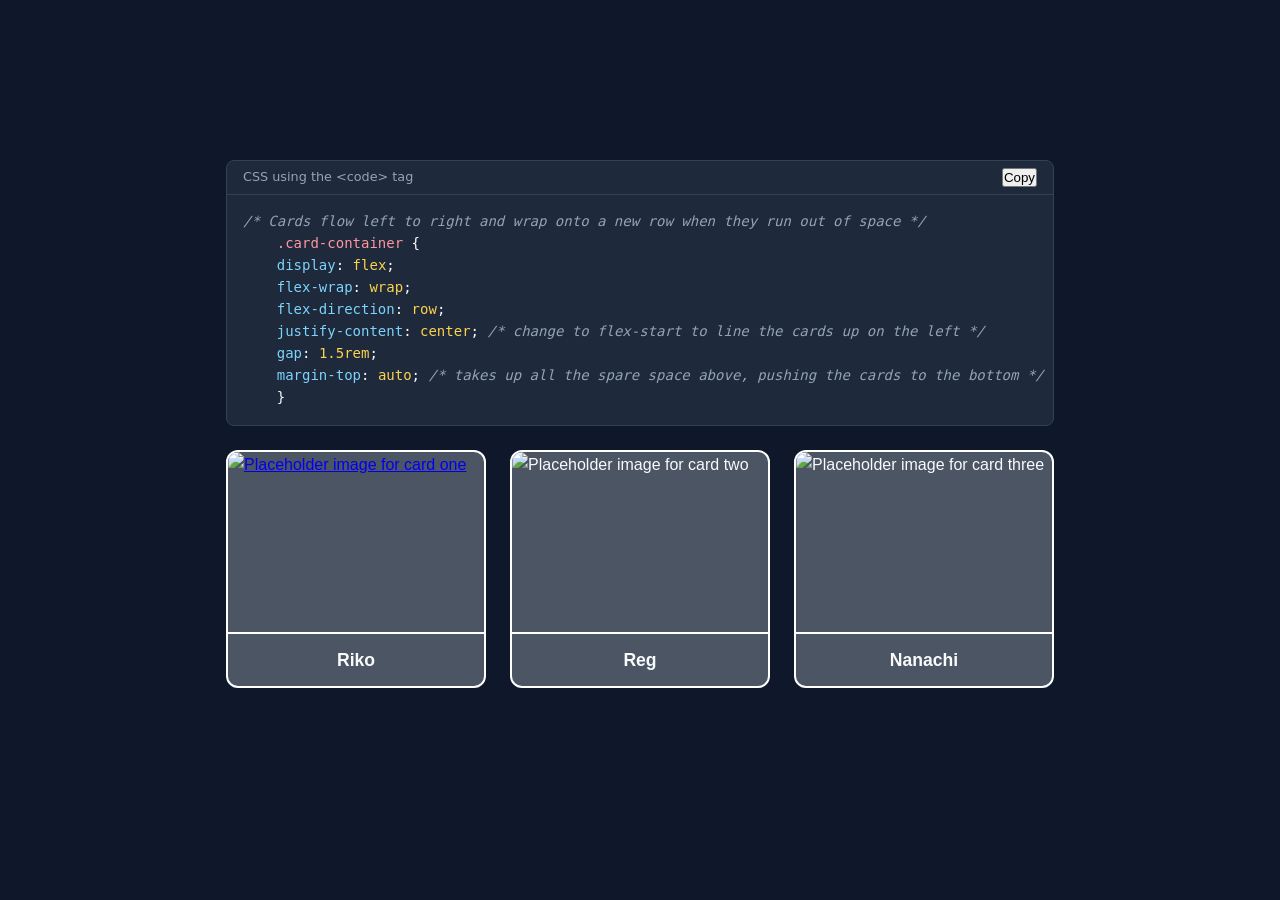
==== abyss.html @ 2b046f88 "Added all pages for the project and new CSS files for each." ====
<!DOCTYPE html>
<html lang="en">
<head>
  <meta charset="UTF-8">
  <meta name="viewport" content="width=device-width, initial-scale=1.0">
  <title>Abyss</title>
  <link rel="stylesheet" href="css/cards.css">
</head>
<body>
  <section class="code-example" aria-label="CSS example">
    <div class="code-header">
      <span>CSS using the &lt;code&gt; tag</span>
      <button class="copy-button" type="button">Copy</button>
    </div>
    <!-- Lines inside <pre> keep their exact spacing, so they are not indented to match the HTML -->
    <pre><code><span class="token-comment">/* Cards flow left to right and wrap onto a new row when they run out of space */</span>
    <span class="token-selector">.card-container</span> {
    <span class="token-property">display</span>: <span class="token-value">flex</span>;
    <span class="token-property">flex-wrap</span>: <span class="token-value">wrap</span>;
    <span class="token-property">flex-direction</span>: <span class="token-value">row</span>;
    <span class="token-property">justify-content</span>: <span class="token-value">center</span>; <span class="token-comment">/* change to flex-start to line the cards up on the left */</span>
    <span class="token-property">gap</span>: <span class="token-value">1.5rem</span>;
    <span class="token-property">margin-top</span>: <span class="token-value">auto</span>; <span class="token-comment">/* takes up all the spare space above, pushing the cards to the bottom */</span>
    }</code></pre>
  </section>

  <main class="card-container">
    <article class="card">
      <a href="https://madeinabyss.fandom.com/wiki/Riko" target="_blank">
        <img class="card-image" src="https://placehold.co/400x300?text=Card+One" alt="Placeholder image for card one">
      </a>
      <h2 class="card-title">Riko</h2>
    </article>

    <article class="card">
      <img class="card-image" src="https://placehold.co/400x300?text=Card+Two" alt="Placeholder image for card two">
      <h2 class="card-title">Reg</h2>
    </article>

    <article class="card">
      <img class="card-image" src="https://placehold.co/400x300?text=Card+Three" alt="Placeholder image for card three">
      <h2 class="card-title">Nanachi</h2>
    </article>
  </main>
</body>
</html>
---- css/cards.css ----
:root {
  --page-bg: #0f172a;
  --card-bg: #4b5563;
  --card-border: #ffffff;
  --text: #f8fafc;
  --code-bg: #1e293b;
  --code-border: #334155;
  --code-muted: #94a3b8;
}

* {
  box-sizing: border-box;
  margin: 0;
  padding: 0;
}

body {
  font-family: Georgia, -apple-system, "Georgia", Roboto, Helvetica, Arial, sans-serif;
  background: var(--page-bg);
  color: var(--text);
  line-height: 1.6;
  padding: 2rem 1rem;
  min-height: 80dvh; /* page is always at least as tall as the screen */
  display: flex;
  flex-direction: column;
}

/* Cards flow left to right and wrap onto a new row when they run out of space */
.card-container {
  display: flex;
  flex-wrap: wrap;
  flex-direction: row;
  justify-content: center; /* change to flex-start to line the cards up on the left */
  gap: 1.5rem;
  margin-top: auto; /* takes up all the spare space above, pushing the cards to the bottom */
}

.card {
  flex: 0 1 260px; /* each card is 260px wide, shrinking on small screens */
  background: var(--card-bg);
  border: 2px solid var(--card-border);
  border-radius: 12px;
  overflow: hidden; /* keeps contents inside the rounded corners */
}

.card-image {
  display: block;
  width: 100%; /* spans border to border; the card's overflow: hidden rounds the top corners */
  height: 180px;
  object-fit: cover;
}

.card-title {
  border-top: 2px solid var(--card-border);
  padding: 0.75rem 1rem;
  text-align: center;
  font-size: 1.1rem;
  font-weight: 600;
}

/* Code snippet box, styled after MDN's code examples */
.code-example {
  width: 100%;
  max-width: calc(3 * 260px + 2 * 1.5rem); /* same width as a full row of cards */
  margin-top: auto; /* pushes the box and the cards below it to the bottom */
  margin-left: auto;
  margin-right: auto;
  background: var(--code-bg);
  border: 1px solid var(--code-border);
  border-radius: 8px;
  overflow: hidden; /* keeps the header inside the rounded corners */
}

/* The box now does the pushing, so the cards just sit below it */
.code-example + .card-container {
  margin-top: 1.5rem;
}

/* Top strip with the language label and the copy button */
.code-header {
  display: flex;
  justify-content: space-between;
  align-items: center;
  padding: 0.4rem 1rem;
  border-bottom: 1px solid var(--code-border);
  font-family: system-ui, -apple-system, "Segoe UI", Roboto, sans-serif;
  font-size: 0.8rem;
  color: var(--code-muted);
}

.code-example pre {
  margin: 0;
  padding: 1rem;
  overflow-x: auto; /* long lines scroll sideways instead of wrapping */
  font-family: Menlo, Consolas, "Liberation Mono", monospace;
  font-size: 0.875rem;
  line-height: 1.5;
}

/* Syntax highlighting colours */
.token-comment  { color: var(--code-muted); font-style: italic; }
.token-selector { color: #ff97a0; }
.token-property { color: #7dd3fc; }
.token-value    { color: #fcd34d; }
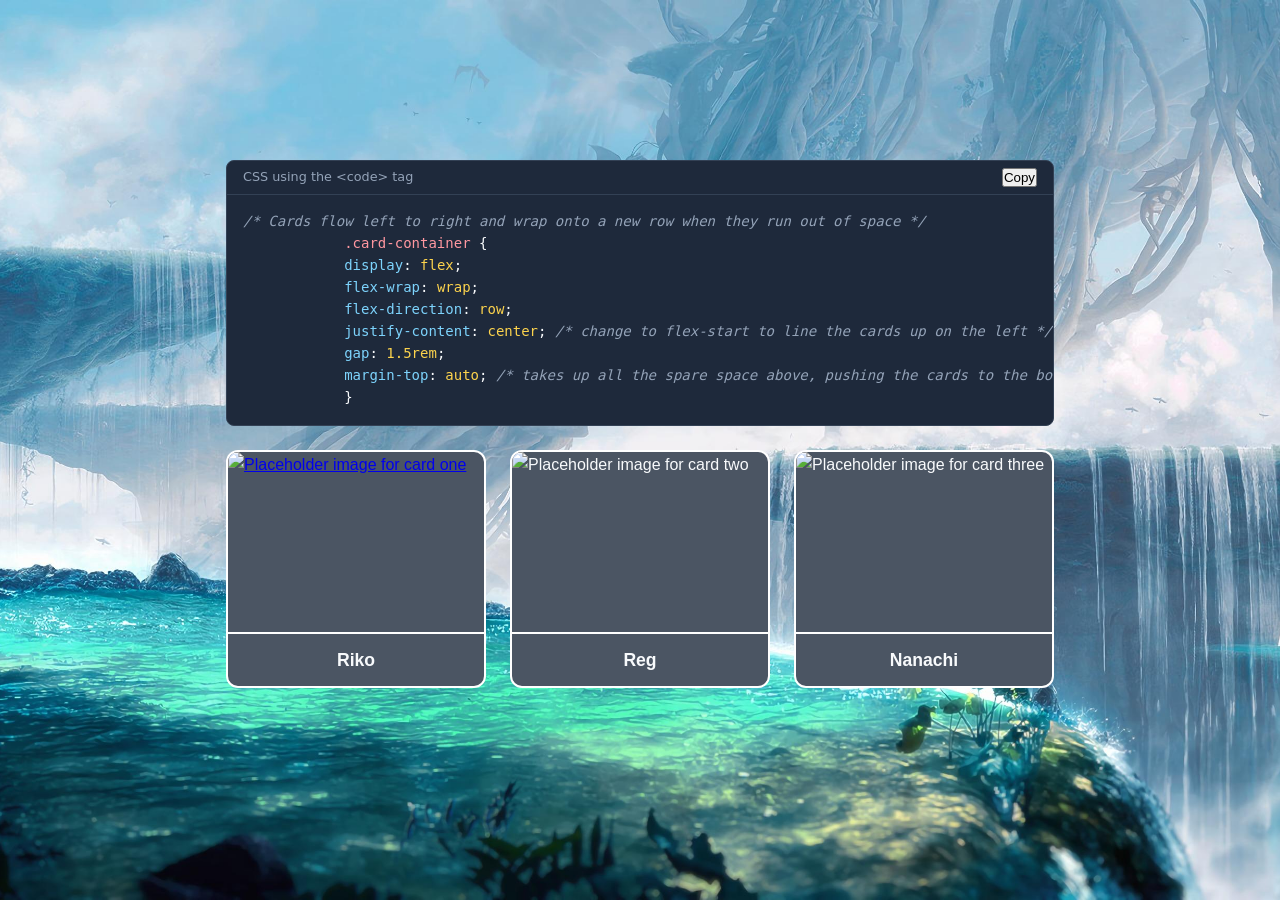
==== commit be223fb6: "Added wallpaper CSS" ====
--- a/abyss.html
+++ b/abyss.html
@@ -7,22 +7,32 @@
   <link rel="stylesheet" href="css/cards.css">
 </head>
 <body>
-  <section class="code-example" aria-label="CSS example">
-    <div class="code-header">
-      <span>CSS using the &lt;code&gt; tag</span>
-      <button class="copy-button" type="button">Copy</button>
-    </div>
-    <!-- Lines inside <pre> keep their exact spacing, so they are not indented to match the HTML -->
-    <pre><code><span class="token-comment">/* Cards flow left to right and wrap onto a new row when they run out of space */</span>
-    <span class="token-selector">.card-container</span> {
-    <span class="token-property">display</span>: <span class="token-value">flex</span>;
-    <span class="token-property">flex-wrap</span>: <span class="token-value">wrap</span>;
-    <span class="token-property">flex-direction</span>: <span class="token-value">row</span>;
-    <span class="token-property">justify-content</span>: <span class="token-value">center</span>; <span class="token-comment">/* change to flex-start to line the cards up on the left */</span>
-    <span class="token-property">gap</span>: <span class="token-value">1.5rem</span>;
-    <span class="token-property">margin-top</span>: <span class="token-value">auto</span>; <span class="token-comment">/* takes up all the spare space above, pushing the cards to the bottom */</span>
-    }</code></pre>
-  </section>
+    <style>
+        body {
+            background-image: url('images/wallpaperAbyss.jpeg');
+            background-repeat: no-repeat;
+            background-position: center center;
+            background-size: cover;
+            background-attachment: fixed;
+            background-color: #333333;
+        }
+    </style>
+    <section class="code-example" aria-label="CSS example">
+        <div class="code-header">
+            <span>CSS using the &lt;code&gt; tag</span>
+            <button class="copy-button" type="button">Copy</button>
+            </div>
+            <!-- Lines inside <pre> keep their exact spacing, so they are not indented to match the HTML -->
+            <pre><code><span class="token-comment">/* Cards flow left to right and wrap onto a new row when they run out of space */</span>
+            <span class="token-selector">.card-container</span> {
+            <span class="token-property">display</span>: <span class="token-value">flex</span>;
+            <span class="token-property">flex-wrap</span>: <span class="token-value">wrap</span>;
+            <span class="token-property">flex-direction</span>: <span class="token-value">row</span>;
+            <span class="token-property">justify-content</span>: <span class="token-value">center</span>; <span class="token-comment">/* change to flex-start to line the cards up on the left */</span>
+            <span class="token-property">gap</span>: <span class="token-value">1.5rem</span>;
+            <span class="token-property">margin-top</span>: <span class="token-value">auto</span>; <span class="token-comment">/* takes up all the spare space above, pushing the cards to the bottom */</span>
+            }</code></pre>
+    </section>
 
   <main class="card-container">
     <article class="card">
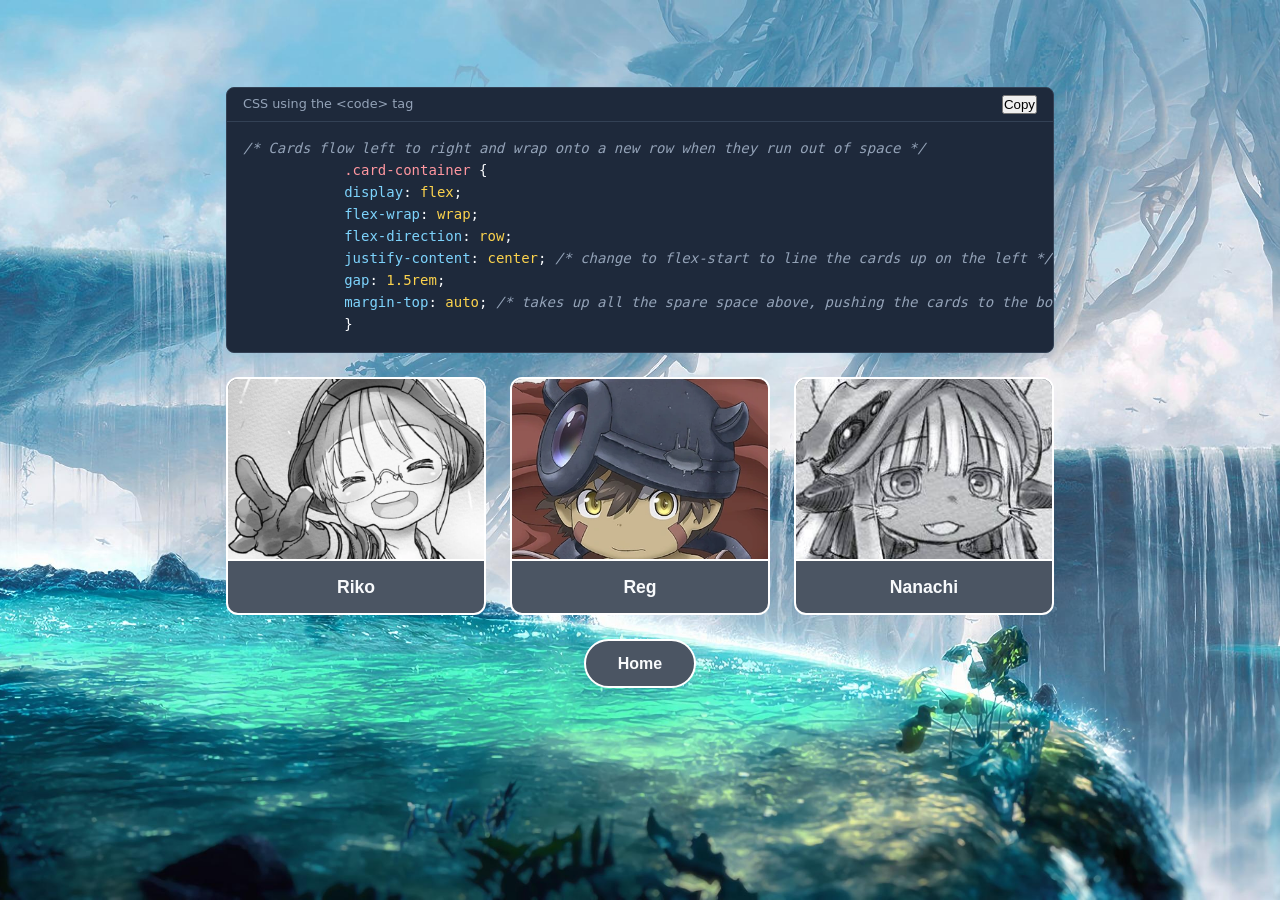
==== commit 8a93a515: "Added home page and change the nav bar." ====
--- a/abyss.html
+++ b/abyss.html
@@ -9,11 +9,22 @@
 <body>
     <style>
         body {
+            /* 1. Specify the path to your image file or an external URL */
             background-image: url('images/wallpaperAbyss.jpeg');
+
+            /* 2. Prevent the image from repeating like a tile grid */
             background-repeat: no-repeat;
+
+            /* 3. Center the image horizontally and vertically */
             background-position: center center;
+
+            /* 4. Scale the image to perfectly cover the entire screen */
             background-size: cover;
+
+            /* 5. Keep the background fixed in place while scrolling */
             background-attachment: fixed;
+
+            /* 6. Optional: Set a fallback color in case the image fails to load */
             background-color: #333333;
         }
     </style>
@@ -37,20 +48,28 @@
   <main class="card-container">
     <article class="card">
       <a href="https://madeinabyss.fandom.com/wiki/Riko" target="_blank">
-        <img class="card-image" src="https://placehold.co/400x300?text=Card+One" alt="Placeholder image for card one">
+        <img class="card-image" src="images/Abyss Characters/Riko_Manga_pfp_square.webp" alt="Placeholder image for card one">
       </a>
       <h2 class="card-title">Riko</h2>
     </article>
 
     <article class="card">
-      <img class="card-image" src="https://placehold.co/400x300?text=Card+Two" alt="Placeholder image for card two">
+      <a href="https://madeinabyss.fandom.com/wiki/Reg" target="_blank">
+        <img class="card-image" src="images/Abyss Characters/Anime_Reg_Square.webp" alt="Placeholder image for card two">
+      </a>
       <h2 class="card-title">Reg</h2>
     </article>
 
     <article class="card">
-      <img class="card-image" src="https://placehold.co/400x300?text=Card+Three" alt="Placeholder image for card three">
+      <a href="https://madeinabyss.fandom.com/wiki/Nanachi" target="_blank">
+        <img class="card-image" src="images/Abyss Characters/nanachi-square.jpg" alt="Placeholder image for card three">
+      </a>
       <h2 class="card-title">Nanachi</h2>
     </article>
   </main>
+
+  <nav class="home-nav">
+    <a class="home-button" href="index.html">Home</a>
+  </nav>
 </body>
 </html>
--- a/css/cards.css
+++ b/css/cards.css
@@ -58,6 +58,29 @@
   font-weight: 600;
 }
 
+/* Home button centred below the row of cards */
+.home-nav {
+  display: flex;
+  justify-content: center;
+  margin-top: 1.5rem;
+}
+
+.home-button {
+  display: inline-block;
+  padding: 0.6rem 2rem;
+  background: var(--card-bg);
+  border: 2px solid var(--card-border);
+  border-radius: 999px; /* pill shape */
+  color: var(--text);
+  font-weight: 600;
+  text-decoration: none;
+  transition: background 0.2s;
+}
+
+.home-button:hover {
+  background: var(--code-border);
+}
+
 /* Code snippet box, styled after MDN's code examples */
 .code-example {
   width: 100%;
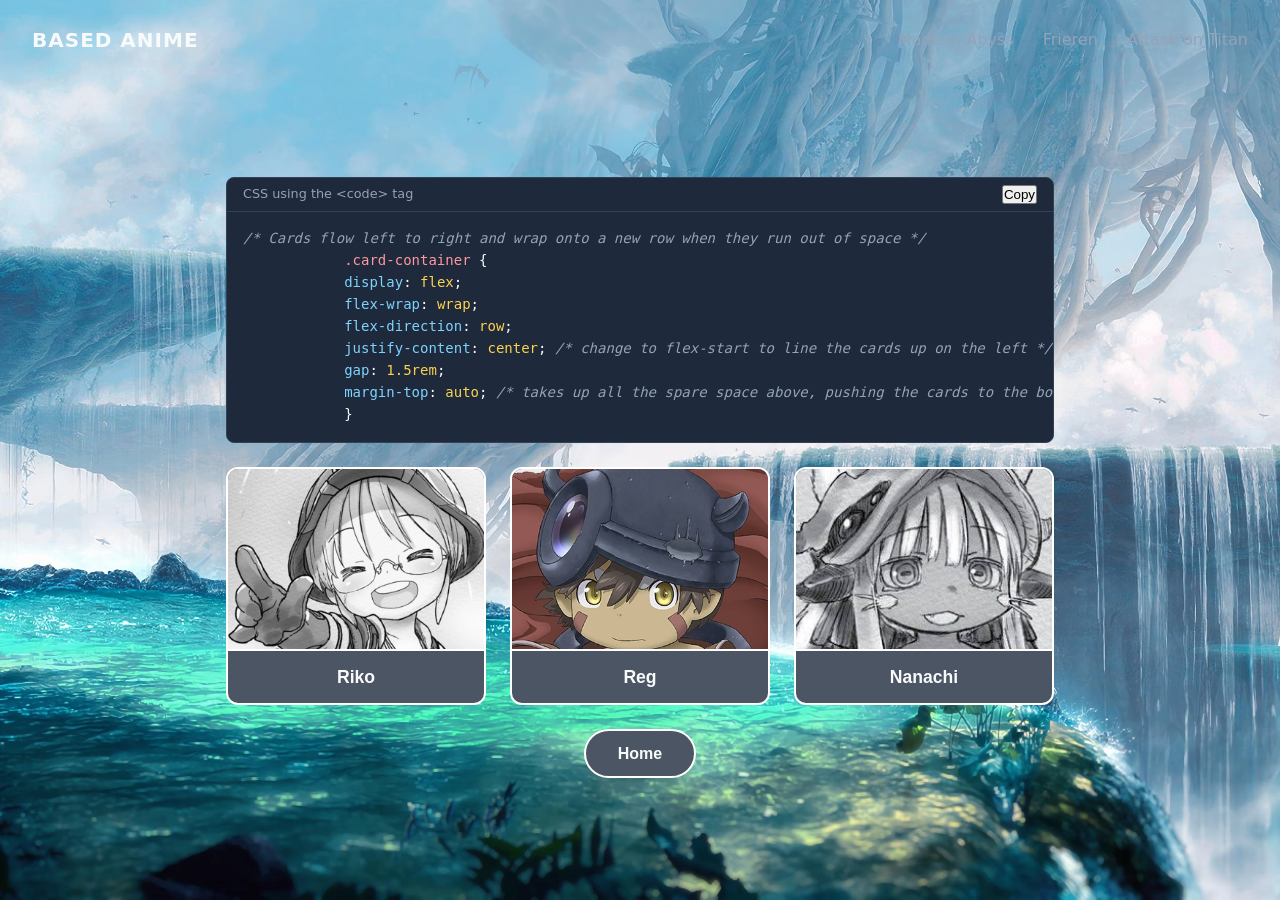
==== commit 6bda42d5: "Moved down the cards section in abyss.html. Added images to all the cards. Added wallpapers to all t" ====
--- a/abyss.html
+++ b/abyss.html
@@ -26,8 +26,20 @@
 
             /* 6. Optional: Set a fallback color in case the image fails to load */
             background-color: #333333;
+
+            /* 7. Make the page taller so the code box and cards sit lower down */
+            min-height: 90dvh;
         }
     </style>
+
+  <header>
+    <div class="logo">BASED ANIME</div>
+    <nav>
+      <a href="abyss.html">Made in Abyss</a>
+      <a href="frieren.html">Frieren</a>
+      <a href="titan.html">Attack on Titan</a>
+    </nav>
+  </header>
     <section class="code-example" aria-label="CSS example">
         <div class="code-header">
             <span>CSS using the &lt;code&gt; tag</span>
--- a/css/cards.css
+++ b/css/cards.css
@@ -99,6 +99,22 @@
   margin-top: 1.5rem;
 }
 
+/* Collapsible summary box, placed like the code box above the cards */
+.summary-box {
+  width: 100%;
+  max-width: calc(3 * 260px + 2 * 1.5rem); /* same width as a full row of cards */
+  margin: auto auto 0; /* pushed to the bottom and centred */
+  padding: 1rem;
+  background: var(--code-bg);
+  border: 1px solid var(--code-border);
+  border-radius: 8px;
+  font-family: Menlo, Consolas, "Liberation Mono", monospace;
+}
+
+.summary-box + .card-container {
+  margin-top: 1.5rem;
+}
+
 /* Top strip with the language label and the copy button */
 .code-header {
   display: flex;
@@ -114,7 +130,7 @@
 .code-example pre {
   margin: 0;
   padding: 1rem;
-  overflow-x: auto; /* long lines scroll sideways instead of wrapping */
+  overflow-x: auto; 
   font-family: Menlo, Consolas, "Liberation Mono", monospace;
   font-size: 0.875rem;
   line-height: 1.5;
@@ -125,3 +141,43 @@
 .token-selector { color: #ff97a0; }
 .token-property { color: #7dd3fc; }
 .token-value    { color: #fcd34d; }
+
+header {
+  display: flex;
+  justify-content: space-between;
+  align-items: center;
+  padding: 1.5rem 2rem;
+  position: absolute;
+  top: 0;
+  left: 0;
+  right: 0;
+  z-index: 1; 
+  font-family: system-ui, -apple-system, "Segoe UI", Roboto, Helvetica, Arial, sans-serif;
+}
+
+.logo {
+  font-weight: 700;
+  font-size: 1.25rem;
+  letter-spacing: 0.05em;
+}
+
+header nav a {
+  color: var(--code-muted);
+  text-decoration: none;
+  margin-left: 1.5rem;
+}
+
+header nav a:hover {
+  color: var(--text);
+}
+
+@media (max-width: 600px) {
+  header {
+    flex-direction: column;
+    gap: 0.75rem;
+  }
+
+  header nav a {
+    margin: 0 0.75rem;
+  }
+}
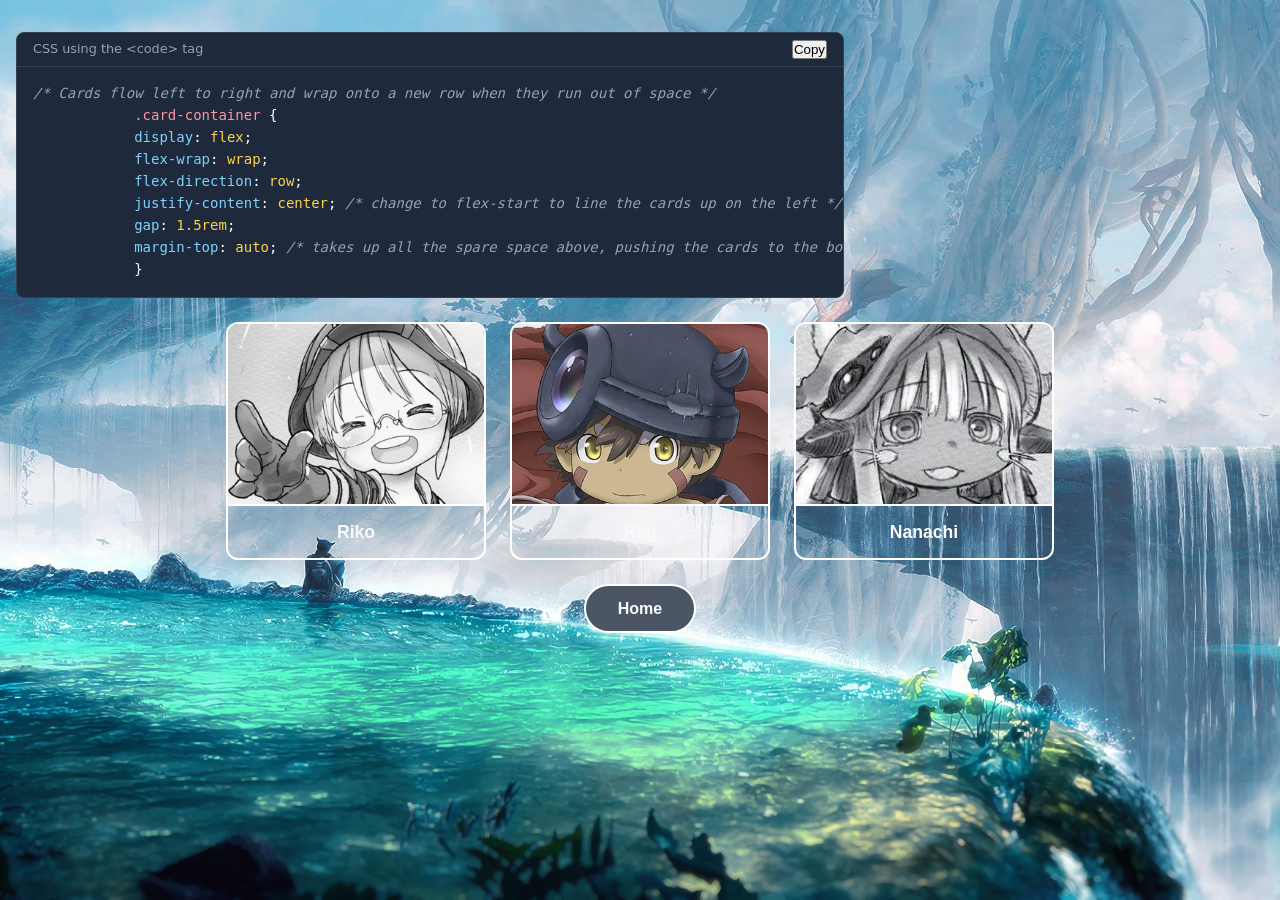
==== commit 8d51e02b: "Added content attribute" ====
--- a/abyss.html
+++ b/abyss.html
@@ -9,37 +9,14 @@
 <body>
     <style>
         body {
-            /* 1. Specify the path to your image file or an external URL */
             background-image: url('images/wallpaperAbyss.jpeg');
-
-            /* 2. Prevent the image from repeating like a tile grid */
             background-repeat: no-repeat;
-
-            /* 3. Center the image horizontally and vertically */
             background-position: center center;
-
-            /* 4. Scale the image to perfectly cover the entire screen */
             background-size: cover;
-
-            /* 5. Keep the background fixed in place while scrolling */
             background-attachment: fixed;
-
-            /* 6. Optional: Set a fallback color in case the image fails to load */
             background-color: #333333;
-
-            /* 7. Make the page taller so the code box and cards sit lower down */
-            min-height: 90dvh;
         }
     </style>
-
-  <header>
-    <div class="logo">BASED ANIME</div>
-    <nav>
-      <a href="abyss.html">Made in Abyss</a>
-      <a href="frieren.html">Frieren</a>
-      <a href="titan.html">Attack on Titan</a>
-    </nav>
-  </header>
     <section class="code-example" aria-label="CSS example">
         <div class="code-header">
             <span>CSS using the &lt;code&gt; tag</span>
--- a/css/cards.css
+++ b/css/cards.css
@@ -36,16 +36,15 @@
 }
 
 .card {
-  flex: 0 1 260px; /* each card is 260px wide, shrinking on small screens */
-  background: var(--card-bg);
+  flex: 0 1 260px; 
   border: 2px solid var(--card-border);
   border-radius: 12px;
-  overflow: hidden; /* keeps contents inside the rounded corners */
+  overflow: hidden; 
 }
 
 .card-image {
   display: block;
-  width: 100%; /* spans border to border; the card's overflow: hidden rounds the top corners */
+  width: 100%; 
   height: 180px;
   object-fit: cover;
 }
@@ -58,7 +57,7 @@
   font-weight: 600;
 }
 
-/* Home button centred below the row of cards */
+
 .home-nav {
   display: flex;
   justify-content: center;
@@ -81,29 +80,26 @@
   background: var(--code-border);
 }
 
-/* Code snippet box, styled after MDN's code examples */
+
 .code-example {
   width: 100%;
-  max-width: calc(3 * 260px + 2 * 1.5rem); /* same width as a full row of cards */
-  margin-top: auto; /* pushes the box and the cards below it to the bottom */
-  margin-left: auto;
+  max-width: calc(3 * 260px + 2 * 1.5rem); 
   margin-right: auto;
   background: var(--code-bg);
   border: 1px solid var(--code-border);
   border-radius: 8px;
-  overflow: hidden; /* keeps the header inside the rounded corners */
+  overflow: hidden; 
 }
 
-/* The box now does the pushing, so the cards just sit below it */
+
 .code-example + .card-container {
   margin-top: 1.5rem;
 }
 
-/* Collapsible summary box, placed like the code box above the cards */
 .summary-box {
   width: 100%;
-  max-width: calc(3 * 260px + 2 * 1.5rem); /* same width as a full row of cards */
-  margin: auto auto 0; /* pushed to the bottom and centred */
+  max-width: calc(3 * 260px + 2 * 1.5rem); 
+  margin: auto auto 0; 
   padding: 1rem;
   background: var(--code-bg);
   border: 1px solid var(--code-border);
@@ -115,7 +111,7 @@
   margin-top: 1.5rem;
 }
 
-/* Top strip with the language label and the copy button */
+
 .code-header {
   display: flex;
   justify-content: space-between;
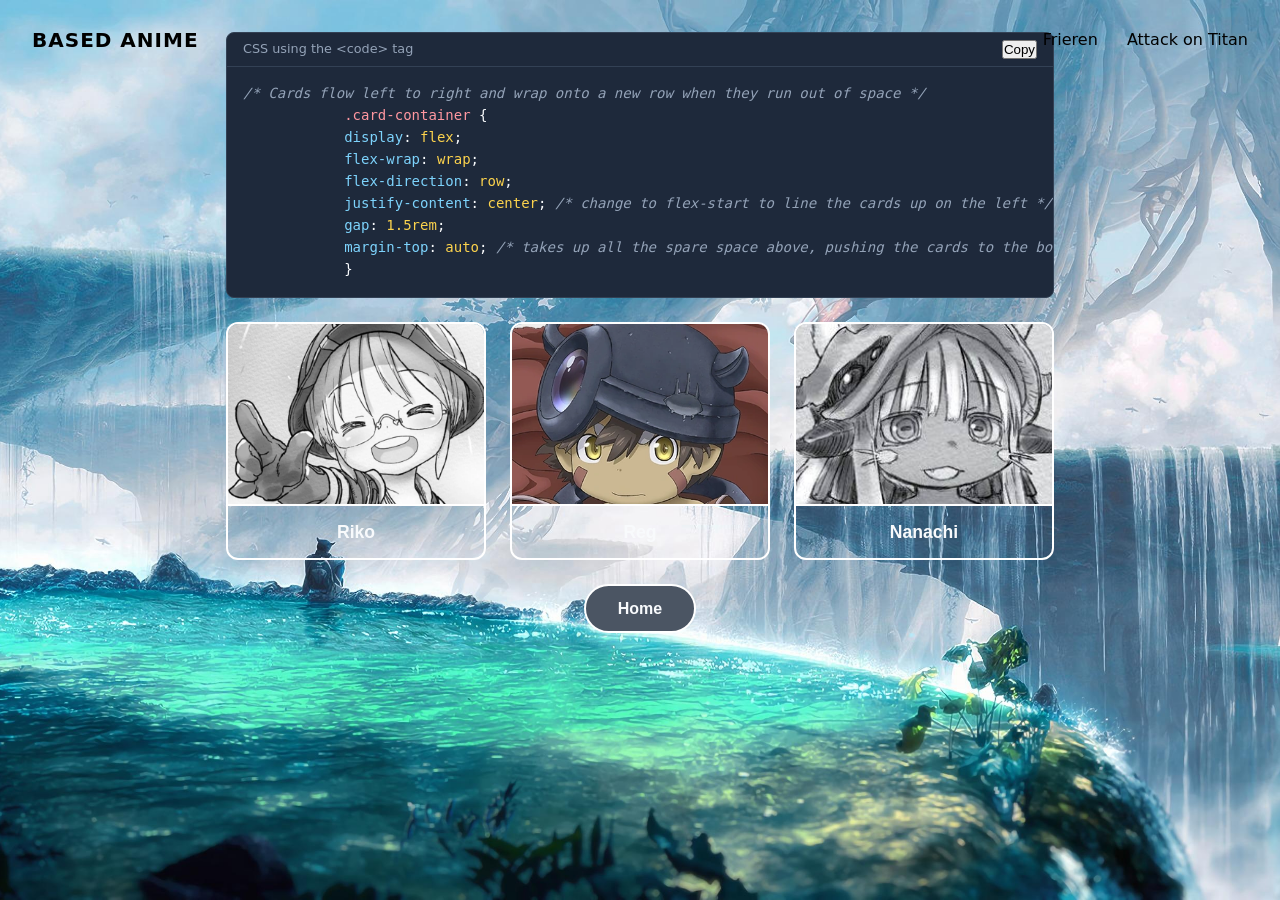
==== commit 18b3a553: "Changed header color in abyss.txt." ====
--- a/abyss.html
+++ b/abyss.html
@@ -7,6 +7,13 @@
   <link rel="stylesheet" href="css/cards.css">
 </head>
 <body>
+    <header>
+    <div class="logo">BASED ANIME</div>
+    <nav>
+      <a href="frieren.html">Frieren</a>
+      <a href="titan.html">Attack on Titan</a>
+    </nav>
+  </header>
     <style>
         body {
             background-image: url('images/wallpaperAbyss.jpeg');
@@ -15,6 +22,10 @@
             background-size: cover;
             background-attachment: fixed;
             background-color: #333333;
+        }
+        header,
+        header nav a {
+            color: black;
         }
     </style>
     <section class="code-example" aria-label="CSS example">
--- a/css/cards.css
+++ b/css/cards.css
@@ -83,7 +83,8 @@
 
 .code-example {
   width: 100%;
-  max-width: calc(3 * 260px + 2 * 1.5rem); 
+  max-width: calc(3 * 260px + 2 * 1.5rem);
+  margin-left: auto;
   margin-right: auto;
   background: var(--code-bg);
   border: 1px solid var(--code-border);
